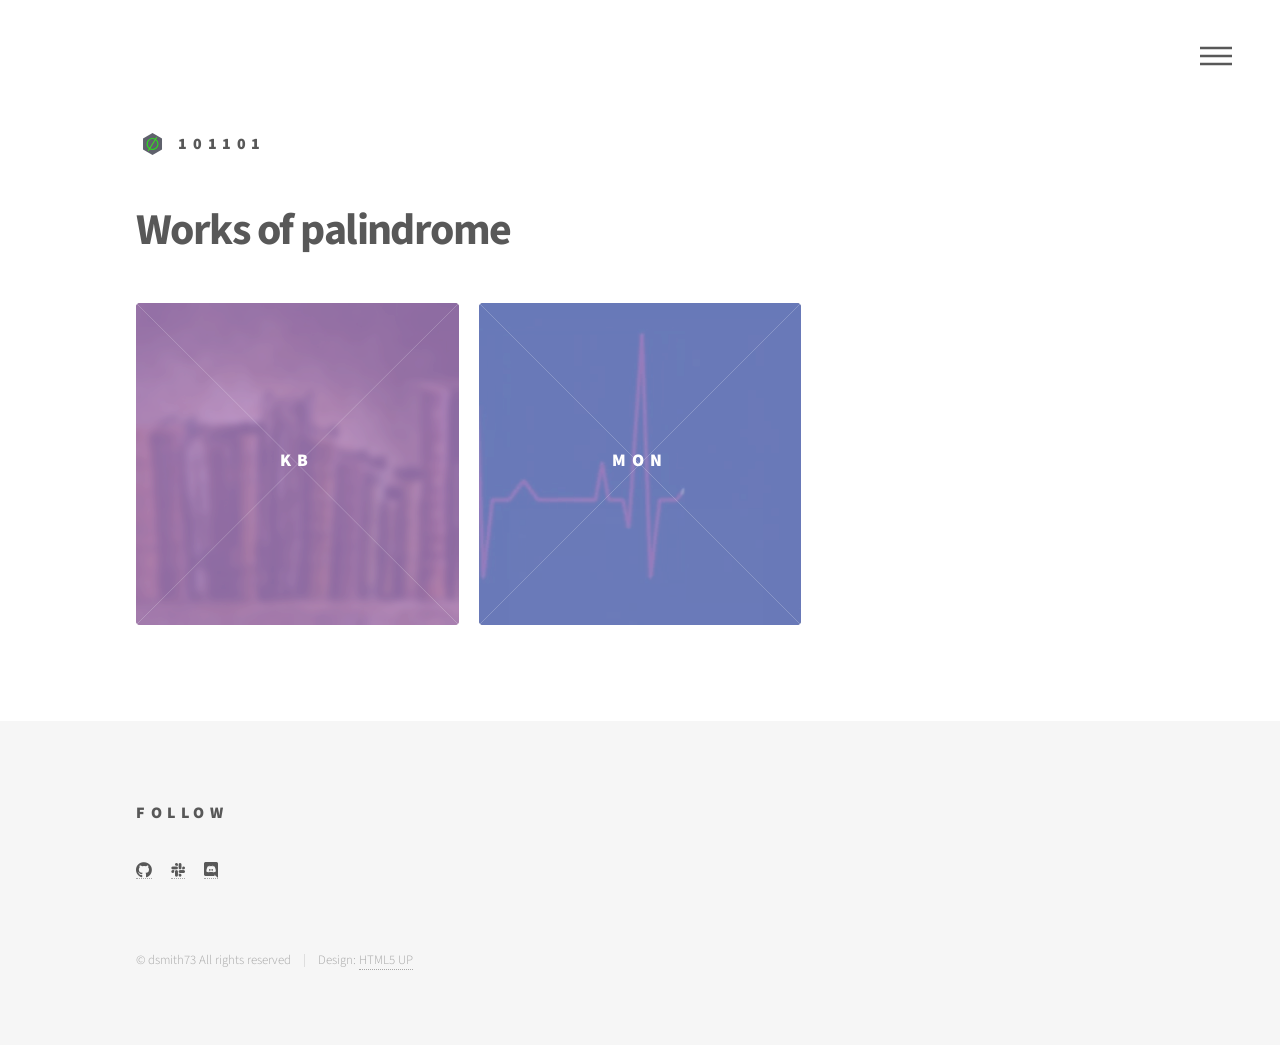
==== index.html @ 68974979 "Add files via upload" ====
<!DOCTYPE HTML>
<!--
	Phantom by HTML5 UP
	html5up.net | @ajlkn
	Free for personal and commercial use under the CCA 3.0 license (html5up.net/license)
-->
<html>
	<head>
		<title>101101</title>
		<meta charset="utf-8" />
		<meta name="viewport" content="width=device-width, initial-scale=1, user-scalable=no" />
		<link rel="stylesheet" href="assets/css/main.css" />
		<noscript><link rel="stylesheet" href="assets/css/noscript.css" /></noscript>
	</head>
	<body class="is-preload">
		<!-- Wrapper -->
			<div id="wrapper">

				<!-- Header -->
					<header id="header">
						<div class="inner">

							<!-- Logo -->
								<a href="index.html" class="logo">
									<span class="symbol"><img src="images/nu11.svg" alt="" /></span><span class="title">101101</span>
								</a>

							<!-- Nav -->
								<nav>
									<ul>
										<li><a href="#menu">Menu</a></li>
									</ul>
								</nav>

						</div>
					</header>

				<!-- Menu -->
					<nav id="menu">
						<h2>Menu</h2>
						<ul>
							<li><a href="index.html">Home</a></li>
							<li><a href="about.html">About</a></li>
							<!--  
							<li><a href="generic.html">Work</a></li>
							<li><a href="generic.html">Contrib</a></li>
							-->
						</ul>
					</nav>

				<!-- Main -->
					<div id="main">
						<div class="inner">
							<header>
								<h1>Works of palindrome<br /></h1>
								<p><i></i></p>
							</header>
							<section class="tiles">
								<article class="style5">
									<span class="image">
										<img src="images/kb.jpg" alt="" />
									</span>
									<a href="generic.html">
										<h2>kb</h2>
										<div class="content">
											<p>A simple document management repo project to be referenced from prometheus or other monitoring projects</p>
										</div>
									</a>
								</article>
								<article class="style6">
									<span class="image">
										<img src="images/pulse.webp" alt="" />
									</span>
									<a href="generic.html">
										<h2>mon</h2>
										<div class="content">
											<p>fully working monitoring environment build in docker containers</p>
										</div>
									</a>
								</article>
								<!--
								<article class="style3">
									<span class="image">
										<img src="images/pic03.jpg" alt="" />
									</span>
									<a href="generic.html">
										<h2>Feugiat</h2>
										<div class="content">
											<p>Sed nisl arcu euismod sit amet nisi lorem etiam dolor veroeros et feugiat.</p>
										</div>
									</a>
								</article>
								<article class="style4">
									<span class="image">
										<img src="images/pic04.jpg" alt="" />
									</span>
									<a href="generic.html">
										<h2>Tempus</h2>
										<div class="content">
											<p>Sed nisl arcu euismod sit amet nisi lorem etiam dolor veroeros et feugiat.</p>
										</div>
									</a>
								</article>
								<article class="style5">
									<span class="image">
										<img src="images/pic05.jpg" alt="" />
									</span>
									<a href="generic.html">
										<h2>Aliquam</h2>
										<div class="content">
											<p>Sed nisl arcu euismod sit amet nisi lorem etiam dolor veroeros et feugiat.</p>
										</div>
									</a>
								</article>
								<article class="style6">
									<span class="image">
										<img src="images/pic06.jpg" alt="" />
									</span>
									<a href="generic.html">
										<h2>Veroeros</h2>
										<div class="content">
											<p>Sed nisl arcu euismod sit amet nisi lorem etiam dolor veroeros et feugiat.</p>
										</div>
									</a>
								</article>
								<article class="style2">
									<span class="image">
										<img src="images/pic07.jpg" alt="" />
									</span>
									<a href="generic.html">
										<h2>Ipsum</h2>
										<div class="content">
											<p>Sed nisl arcu euismod sit amet nisi lorem etiam dolor veroeros et feugiat.</p>
										</div>
									</a>
								</article>
								<article class="style3">
									<span class="image">
										<img src="images/pic08.jpg" alt="" />
									</span>
									<a href="generic.html">
										<h2>Dolor</h2>
										<div class="content">
											<p>Sed nisl arcu euismod sit amet nisi lorem etiam dolor veroeros et feugiat.</p>
										</div>
									</a>
								</article>
								<article class="style1">
									<span class="image">
										<img src="images/pic09.jpg" alt="" />
									</span>
									<a href="generic.html">
										<h2>Nullam</h2>
										<div class="content">
											<p>Sed nisl arcu euismod sit amet nisi lorem etiam dolor veroeros et feugiat.</p>
										</div>
									</a>
								</article>
								<article class="style5">
									<span class="image">
										<img src="images/pic10.jpg" alt="" />
									</span>
									<a href="generic.html">
										<h2>Ultricies</h2>
										<div class="content">
											<p>Sed nisl arcu euismod sit amet nisi lorem etiam dolor veroeros et feugiat.</p>
										</div>
									</a>
								</article>
								<article class="style6">
									<span class="image">
										<img src="images/pic11.jpg" alt="" />
									</span>
									<a href="generic.html">
										<h2>Dictum</h2>
										<div class="content">
											<p>Sed nisl arcu euismod sit amet nisi lorem etiam dolor veroeros et feugiat.</p>
										</div>
									</a>
								</article>
								<article class="style4">
									<span class="image">
										<img src="images/pic12.jpg" alt="" />
									</span>
									<a href="generic.html">
										<h2>Pretium</h2>
										<div class="content">
											<p>Sed nisl arcu euismod sit amet nisi lorem etiam dolor veroeros et feugiat.</p>
										</div>
									</a>
								</article>
							-->
							</section>
						</div>
					</div>

				<!-- Footer -->
					<footer id="footer"> 
						
						<div class="inner">
							<section>
								<h3>Follow</h3>
								<ul class="icons">
									<!-- 
									<li><a href="#" class="icon brands style2 fa-twitter"><span class="label">Twitter</span></a></li>
									<li><a href="#" class="icon brands style2 fa-facebook-f"><span class="label">Facebook</span></a></li>
									<li><a href="#" class="icon brands style2 fa-instagram"><span class="label">Instagram</span></a></li>
									<li><a href="#" class="icon brands style2 fa-dribbble"><span class="label">Dribbble</span></a></li>
									-->
									<li><a href="https://github.com/101101" class="fab fa-github"></a></li>
									<li><a href="https://join.slack.com/t/101101workspace/shared_invite/zt-eyngfj2o-zWnBAo3JXcXSu~nEudvXgQ" class="fab fa-slack" size="5x"></a></li>
									<li><a href="https://discord.gg/RmzVNzx" class="fab fa-discord" size="5x"></a></li>
								</ul>
							</section>
							<ul class="copyright">
								<li>&copy; dsmith73 All rights reserved</li><li>Design: <a href="http://html5up.net">HTML5 UP</a></li>
							</ul>
						</div>
					
					</footer>

			</div>

		<!-- Scripts -->
			<script src="assets/js/jquery.min.js"></script>
			<script src="assets/js/browser.min.js"></script>
			<script src="assets/js/breakpoints.min.js"></script>
			<script src="assets/js/util.js"></script>
			<script src="assets/js/main.js"></script>

	</body>
</html>
---- assets/css/main.css ----
@import url(fontawesome-all.min.css);
@import url("https://fonts.googleapis.com/css?family=Source+Sans+Pro:300,700,900");



html, body, div, span, applet, object,
iframe, h1, h2, h3, h4, h5, h6, p, blockquote,
pre, a, abbr, acronym, address, big, cite,
code, del, dfn, em, img, ins, kbd, q, s, samp,
small, strike, strong, sub, sup, tt, var, b,
u, i, center, dl, dt, dd, ol, ul, li, fieldset,
form, label, legend, table, caption, tbody,
tfoot, thead, tr, th, td, article, aside,
canvas, details, embed, figure, figcaption,
footer, header, hgroup, menu, nav, output, ruby,
section, summary, time, mark, audio, video {
	margin: 0;
	padding: 0;
	border: 0;
	font-size: 100%;
	font: inherit;
	vertical-align: baseline;}

article, aside, details, figcaption, figure,
footer, header, hgroup, menu, nav, section {
	display: block;}

body {
	line-height: 1;
}

ol, ul {
	list-style: none;
}

blockquote, q {
	quotes: none;
}

	blockquote:before, blockquote:after, q:before, q:after {
		content: '';
		content: none;
	}

table {
	border-collapse: collapse;
	border-spacing: 0;
}

body {
	-webkit-text-size-adjust: none;
}

mark {
	background-color: transparent;
	color: inherit;
}

input::-moz-focus-inner {
	border: 0;
	padding: 0;
}

input, select, textarea {
	-moz-appearance: none;
	-webkit-appearance: none;
	-ms-appearance: none;
	appearance: none;
}

/* Basic */

	@-ms-viewport {
		width: device-width;
	}

	body {
		-ms-overflow-style: scrollbar;
	}

	@media screen and (max-width: 480px) {

		html, body {
			min-width: 320px;
		}

	}

	html {
		box-sizing: border-box;
	}

	*, *:before, *:after {
		box-sizing: inherit;
	}

	body {
		background: #ffffff;
	}

		body.is-preload *, body.is-preload *:before, body.is-preload *:after {
			-moz-animation: none !important;
			-webkit-animation: none !important;
			-ms-animation: none !important;
			animation: none !important;
			-moz-transition: none !important;
			-webkit-transition: none !important;
			-ms-transition: none !important;
			transition: none !important;
		}

/* Type */

	body, input, select, textarea {
		color: #585858;
		font-family: "Source Sans Pro", Helvetica, sans-serif;
		font-size: 16pt;
		font-weight: 300;
		line-height: 1.75;
	}

		@media screen and (max-width: 1680px) {

			body, input, select, textarea {
				font-size: 14pt;
			}

		}

		@media screen and (max-width: 1280px) {

			body, input, select, textarea {
				font-size: 12pt;
			}

		}

	a {
		-moz-transition: border-bottom-color 0.2s ease, color 0.2s ease;
		-webkit-transition: border-bottom-color 0.2s ease, color 0.2s ease;
		-ms-transition: border-bottom-color 0.2s ease, color 0.2s ease;
		transition: border-bottom-color 0.2s ease, color 0.2s ease;
		text-decoration: none;
		color: #585858;
		border-bottom: dotted 1px rgba(88, 88, 88, 0.5);
	}

		a:hover {
			border-bottom-color: transparent;
			color: #f2849e !important;
		}

	strong, b {
		font-weight: 900;
	}

	em, i {
		font-style: italic;
	}

	p {
		margin: 0 0 2em 0;
	}

	h1 {
		font-size: 2.75em;
		font-weight: 700;
		line-height: 1.3;
		margin: 0 0 1em 0;
		letter-spacing: -0.035em;
	}

		h1 a {
			color: inherit;
		}

		@media screen and (max-width: 736px) {

			h1 {
				font-size: 2em;
				margin: 0 0 1em 0;
			}

		}

		@media screen and (max-width: 360px) {

			h1 {
				font-size: 1.75em;
			}

		}

	h2, h3, h4, h5, h6 {
		font-weight: 900;
		line-height: 1.5;
		margin: 0 0 2em 0;
		text-transform: uppercase;
		letter-spacing: 0.35em;
	}

		h2 a, h3 a, h4 a, h5 a, h6 a {
			color: inherit;
		}

	h2 {
		font-size: 1.1em;
	}

	h3 {
		font-size: 1em;
	}

	h4 {
		font-size: 0.8em;
	}

	h5 {
		font-size: 0.8em;
	}

	h6 {
		font-size: 0.8em;
	}

	@media screen and (max-width: 980px) {

		h1 br, h2 br, h3 br, h4 br, h5 br, h6 br {
			display: none;
		}

	}

	@media screen and (max-width: 736px) {

		h2 {
			font-size: 1em;
		}

		h3 {
			font-size: 0.8em;
		}

	}

	sub {
		font-size: 0.8em;
		position: relative;
		top: 0.5em;
	}

	sup {
		font-size: 0.8em;
		position: relative;
		top: -0.5em;
	}

	blockquote {
		border-left: solid 4px #c9c9c9;
		font-style: italic;
		margin: 0 0 2em 0;
		padding: 0.5em 0 0.5em 2em;
	}

	code {
		background: rgba(144, 144, 144, 0.075);
		border-radius: 4px;
		border: solid 1px #c9c9c9;
		font-family: "Courier New", monospace;
		font-size: 0.9em;
		margin: 0 0.25em;
		padding: 0.25em 0.65em;
	}

	pre {
		-webkit-overflow-scrolling: touch;
		font-family: "Courier New", monospace;
		font-size: 0.9em;
		margin: 0 0 2em 0;
	}

		pre code {
			display: block;
			line-height: 1.75;
			padding: 1em 1.5em;
			overflow-x: auto;
		}

	hr {
		border: 0;
		border-bottom: solid 1px #c9c9c9;
		margin: 2em 0;
	}

		hr.major {
			margin: 3em 0;
		}

	.align-left {
		text-align: left;
	}

	.align-center {
		text-align: center;
	}

	.align-right {
		text-align: right;
	}

/* Row */

	.row {
		display: flex;
		flex-wrap: wrap;
		box-sizing: border-box;
		align-items: stretch;
	}

		.row > * {
			box-sizing: border-box;
		}

		.row.gtr-uniform > * > :last-child {
			margin-bottom: 0;
		}

		.row.aln-left {
			justify-content: flex-start;
		}

		.row.aln-center {
			justify-content: center;
		}

		.row.aln-right {
			justify-content: flex-end;
		}

		.row.aln-top {
			align-items: flex-start;
		}

		.row.aln-middle {
			align-items: center;
		}

		.row.aln-bottom {
			align-items: flex-end;
		}

		.row > .imp {
			order: -1;
		}

		.row > .col-1 {
			width: 8.33333%;
		}

		.row > .off-1 {
			margin-left: 8.33333%;
		}

		.row > .col-2 {
			width: 16.66667%;
		}

		.row > .off-2 {
			margin-left: 16.66667%;
		}

		.row > .col-3 {
			width: 25%;
		}

		.row > .off-3 {
			margin-left: 25%;
		}

		.row > .col-4 {
			width: 33.33333%;
		}

		.row > .off-4 {
			margin-left: 33.33333%;
		}

		.row > .col-5 {
			width: 41.66667%;
		}

		.row > .off-5 {
			margin-left: 41.66667%;
		}

		.row > .col-6 {
			width: 50%;
		}

		.row > .off-6 {
			margin-left: 50%;
		}

		.row > .col-7 {
			width: 58.33333%;
		}

		.row > .off-7 {
			margin-left: 58.33333%;
		}

		.row > .col-8 {
			width: 66.66667%;
		}

		.row > .off-8 {
			margin-left: 66.66667%;
		}

		.row > .col-9 {
			width: 75%;
		}

		.row > .off-9 {
			margin-left: 75%;
		}

		.row > .col-10 {
			width: 83.33333%;
		}

		.row > .off-10 {
			margin-left: 83.33333%;
		}

		.row > .col-11 {
			width: 91.66667%;
		}

		.row > .off-11 {
			margin-left: 91.66667%;
		}

		.row > .col-12 {
			width: 100%;
		}

		.row > .off-12 {
			margin-left: 100%;
		}

		.row.gtr-0 {
			margin-top: 0;
			margin-left: 0em;
		}

			.row.gtr-0 > * {
				padding: 0 0 0 0em;
			}

			.row.gtr-0.gtr-uniform {
				margin-top: 0em;
			}

				.row.gtr-0.gtr-uniform > * {
					padding-top: 0em;
				}

		.row.gtr-25 {
			margin-top: 0;
			margin-left: -0.5em;
		}

			.row.gtr-25 > * {
				padding: 0 0 0 0.5em;
			}

			.row.gtr-25.gtr-uniform {
				margin-top: -0.5em;
			}

				.row.gtr-25.gtr-uniform > * {
					padding-top: 0.5em;
				}

		.row.gtr-50 {
			margin-top: 0;
			margin-left: -1em;
		}

			.row.gtr-50 > * {
				padding: 0 0 0 1em;
			}

			.row.gtr-50.gtr-uniform {
				margin-top: -1em;
			}

				.row.gtr-50.gtr-uniform > * {
					padding-top: 1em;
				}

		.row {
			margin-top: 0;
			margin-left: -2em;
		}

			.row > * {
				padding: 0 0 0 2em;
			}

			.row.gtr-uniform {
				margin-top: -2em;
			}

				.row.gtr-uniform > * {
					padding-top: 2em;
				}

		.row.gtr-150 {
			margin-top: 0;
			margin-left: -3em;
		}

			.row.gtr-150 > * {
				padding: 0 0 0 3em;
			}

			.row.gtr-150.gtr-uniform {
				margin-top: -3em;
			}

				.row.gtr-150.gtr-uniform > * {
					padding-top: 3em;
				}

		.row.gtr-200 {
			margin-top: 0;
			margin-left: -4em;
		}

			.row.gtr-200 > * {
				padding: 0 0 0 4em;
			}

			.row.gtr-200.gtr-uniform {
				margin-top: -4em;
			}

				.row.gtr-200.gtr-uniform > * {
					padding-top: 4em;
				}

		@media screen and (max-width: 1680px) {

			.row {
				display: flex;
				flex-wrap: wrap;
				box-sizing: border-box;
				align-items: stretch;
			}

				.row > * {
					box-sizing: border-box;
				}

				.row.gtr-uniform > * > :last-child {
					margin-bottom: 0;
				}

				.row.aln-left {
					justify-content: flex-start;
				}

				.row.aln-center {
					justify-content: center;
				}

				.row.aln-right {
					justify-content: flex-end;
				}

				.row.aln-top {
					align-items: flex-start;
				}

				.row.aln-middle {
					align-items: center;
				}

				.row.aln-bottom {
					align-items: flex-end;
				}

				.row > .imp-xlarge {
					order: -1;
				}

				.row > .col-1-xlarge {
					width: 8.33333%;
				}

				.row > .off-1-xlarge {
					margin-left: 8.33333%;
				}

				.row > .col-2-xlarge {
					width: 16.66667%;
				}

				.row > .off-2-xlarge {
					margin-left: 16.66667%;
				}

				.row > .col-3-xlarge {
					width: 25%;
				}

				.row > .off-3-xlarge {
					margin-left: 25%;
				}

				.row > .col-4-xlarge {
					width: 33.33333%;
				}

				.row > .off-4-xlarge {
					margin-left: 33.33333%;
				}

				.row > .col-5-xlarge {
					width: 41.66667%;
				}

				.row > .off-5-xlarge {
					margin-left: 41.66667%;
				}

				.row > .col-6-xlarge {
					width: 50%;
				}

				.row > .off-6-xlarge {
					margin-left: 50%;
				}

				.row > .col-7-xlarge {
					width: 58.33333%;
				}

				.row > .off-7-xlarge {
					margin-left: 58.33333%;
				}

				.row > .col-8-xlarge {
					width: 66.66667%;
				}

				.row > .off-8-xlarge {
					margin-left: 66.66667%;
				}

				.row > .col-9-xlarge {
					width: 75%;
				}

				.row > .off-9-xlarge {
					margin-left: 75%;
				}

				.row > .col-10-xlarge {
					width: 83.33333%;
				}

				.row > .off-10-xlarge {
					margin-left: 83.33333%;
				}

				.row > .col-11-xlarge {
					width: 91.66667%;
				}

				.row > .off-11-xlarge {
					margin-left: 91.66667%;
				}

				.row > .col-12-xlarge {
					width: 100%;
				}

				.row > .off-12-xlarge {
					margin-left: 100%;
				}

				.row.gtr-0 {
					margin-top: 0;
					margin-left: 0em;
				}

					.row.gtr-0 > * {
						padding: 0 0 0 0em;
					}

					.row.gtr-0.gtr-uniform {
						margin-top: 0em;
					}

						.row.gtr-0.gtr-uniform > * {
							padding-top: 0em;
						}

				.row.gtr-25 {
					margin-top: 0;
					margin-left: -0.5em;
				}

					.row.gtr-25 > * {
						padding: 0 0 0 0.5em;
					}

					.row.gtr-25.gtr-uniform {
						margin-top: -0.5em;
					}

						.row.gtr-25.gtr-uniform > * {
							padding-top: 0.5em;
						}

				.row.gtr-50 {
					margin-top: 0;
					margin-left: -1em;
				}

					.row.gtr-50 > * {
						padding: 0 0 0 1em;
					}

					.row.gtr-50.gtr-uniform {
						margin-top: -1em;
					}

						.row.gtr-50.gtr-uniform > * {
							padding-top: 1em;
						}

				.row {
					margin-top: 0;
					margin-left: -2em;
				}

					.row > * {
						padding: 0 0 0 2em;
					}

					.row.gtr-uniform {
						margin-top: -2em;
					}

						.row.gtr-uniform > * {
							padding-top: 2em;
						}

				.row.gtr-150 {
					margin-top: 0;
					margin-left: -3em;
				}

					.row.gtr-150 > * {
						padding: 0 0 0 3em;
					}

					.row.gtr-150.gtr-uniform {
						margin-top: -3em;
					}

						.row.gtr-150.gtr-uniform > * {
							padding-top: 3em;
						}

				.row.gtr-200 {
					margin-top: 0;
					margin-left: -4em;
				}

					.row.gtr-200 > * {
						padding: 0 0 0 4em;
					}

					.row.gtr-200.gtr-uniform {
						margin-top: -4em;
					}

						.row.gtr-200.gtr-uniform > * {
							padding-top: 4em;
						}

		}

		@media screen and (max-width: 1280px) {

			.row {
				display: flex;
				flex-wrap: wrap;
				box-sizing: border-box;
				align-items: stretch;
			}

				.row > * {
					box-sizing: border-box;
				}

				.row.gtr-uniform > * > :last-child {
					margin-bottom: 0;
				}

				.row.aln-left {
					justify-content: flex-start;
				}

				.row.aln-center {
					justify-content: center;
				}

				.row.aln-right {
					justify-content: flex-end;
				}

				.row.aln-top {
					align-items: flex-start;
				}

				.row.aln-middle {
					align-items: center;
				}

				.row.aln-bottom {
					align-items: flex-end;
				}

				.row > .imp-large {
					order: -1;
				}

				.row > .col-1-large {
					width: 8.33333%;
				}

				.row > .off-1-large {
					margin-left: 8.33333%;
				}

				.row > .col-2-large {
					width: 16.66667%;
				}

				.row > .off-2-large {
					margin-left: 16.66667%;
				}

				.row > .col-3-large {
					width: 25%;
				}

				.row > .off-3-large {
					margin-left: 25%;
				}

				.row > .col-4-large {
					width: 33.33333%;
				}

				.row > .off-4-large {
					margin-left: 33.33333%;
				}

				.row > .col-5-large {
					width: 41.66667%;
				}

				.row > .off-5-large {
					margin-left: 41.66667%;
				}

				.row > .col-6-large {
					width: 50%;
				}

				.row > .off-6-large {
					margin-left: 50%;
				}

				.row > .col-7-large {
					width: 58.33333%;
				}

				.row > .off-7-large {
					margin-left: 58.33333%;
				}

				.row > .col-8-large {
					width: 66.66667%;
				}

				.row > .off-8-large {
					margin-left: 66.66667%;
				}

				.row > .col-9-large {
					width: 75%;
				}

				.row > .off-9-large {
					margin-left: 75%;
				}

				.row > .col-10-large {
					width: 83.33333%;
				}

				.row > .off-10-large {
					margin-left: 83.33333%;
				}

				.row > .col-11-large {
					width: 91.66667%;
				}

				.row > .off-11-large {
					margin-left: 91.66667%;
				}

				.row > .col-12-large {
					width: 100%;
				}

				.row > .off-12-large {
					margin-left: 100%;
				}

				.row.gtr-0 {
					margin-top: 0;
					margin-left: 0em;
				}

					.row.gtr-0 > * {
						padding: 0 0 0 0em;
					}

					.row.gtr-0.gtr-uniform {
						margin-top: 0em;
					}

						.row.gtr-0.gtr-uniform > * {
							padding-top: 0em;
						}

				.row.gtr-25 {
					margin-top: 0;
					margin-left: -0.5em;
				}

					.row.gtr-25 > * {
						padding: 0 0 0 0.5em;
					}

					.row.gtr-25.gtr-uniform {
						margin-top: -0.5em;
					}

						.row.gtr-25.gtr-uniform > * {
							padding-top: 0.5em;
						}

				.row.gtr-50 {
					margin-top: 0;
					margin-left: -1em;
				}

					.row.gtr-50 > * {
						padding: 0 0 0 1em;
					}

					.row.gtr-50.gtr-uniform {
						margin-top: -1em;
					}

						.row.gtr-50.gtr-uniform > * {
							padding-top: 1em;
						}

				.row {
					margin-top: 0;
					margin-left: -2em;
				}

					.row > * {
						padding: 0 0 0 2em;
					}

					.row.gtr-uniform {
						margin-top: -2em;
					}

						.row.gtr-uniform > * {
							padding-top: 2em;
						}

				.row.gtr-150 {
					margin-top: 0;
					margin-left: -3em;
				}

					.row.gtr-150 > * {
						padding: 0 0 0 3em;
					}

					.row.gtr-150.gtr-uniform {
						margin-top: -3em;
					}

						.row.gtr-150.gtr-uniform > * {
							padding-top: 3em;
						}

				.row.gtr-200 {
					margin-top: 0;
					margin-left: -4em;
				}

					.row.gtr-200 > * {
						padding: 0 0 0 4em;
					}

					.row.gtr-200.gtr-uniform {
						margin-top: -4em;
					}

						.row.gtr-200.gtr-uniform > * {
							padding-top: 4em;
						}

		}

		@media screen and (max-width: 980px) {

			.row {
				display: flex;
				flex-wrap: wrap;
				box-sizing: border-box;
				align-items: stretch;
			}

				.row > * {
					box-sizing: border-box;
				}

				.row.gtr-uniform > * > :last-child {
					margin-bottom: 0;
				}

				.row.aln-left {
					justify-content: flex-start;
				}

				.row.aln-center {
					justify-content: center;
				}

				.row.aln-right {
					justify-content: flex-end;
				}

				.row.aln-top {
					align-items: flex-start;
				}

				.row.aln-middle {
					align-items: center;
				}

				.row.aln-bottom {
					align-items: flex-end;
				}

				.row > .imp-medium {
					order: -1;
				}

				.row > .col-1-medium {
					width: 8.33333%;
				}

				.row > .off-1-medium {
					margin-left: 8.33333%;
				}

				.row > .col-2-medium {
					width: 16.66667%;
				}

				.row > .off-2-medium {
					margin-left: 16.66667%;
				}

				.row > .col-3-medium {
					width: 25%;
				}

				.row > .off-3-medium {
					margin-left: 25%;
				}

				.row > .col-4-medium {
					width: 33.33333%;
				}

				.row > .off-4-medium {
					margin-left: 33.33333%;
				}

				.row > .col-5-medium {
					width: 41.66667%;
				}

				.row > .off-5-medium {
					margin-left: 41.66667%;
				}

				.row > .col-6-medium {
					width: 50%;
				}

				.row > .off-6-medium {
					margin-left: 50%;
				}

				.row > .col-7-medium {
					width: 58.33333%;
				}

				.row > .off-7-medium {
					margin-left: 58.33333%;
				}

				.row > .col-8-medium {
					width: 66.66667%;
				}

				.row > .off-8-medium {
					margin-left: 66.66667%;
				}

				.row > .col-9-medium {
					width: 75%;
				}

				.row > .off-9-medium {
					margin-left: 75%;
				}

				.row > .col-10-medium {
					width: 83.33333%;
				}

				.row > .off-10-medium {
					margin-left: 83.33333%;
				}

				.row > .col-11-medium {
					width: 91.66667%;
				}

				.row > .off-11-medium {
					margin-left: 91.66667%;
				}

				.row > .col-12-medium {
					width: 100%;
				}

				.row > .off-12-medium {
					margin-left: 100%;
				}

				.row.gtr-0 {
					margin-top: 0;
					margin-left: 0em;
				}

					.row.gtr-0 > * {
						padding: 0 0 0 0em;
					}

					.row.gtr-0.gtr-uniform {
						margin-top: 0em;
					}

						.row.gtr-0.gtr-uniform > * {
							padding-top: 0em;
						}

				.row.gtr-25 {
					margin-top: 0;
					margin-left: -0.375em;
				}

					.row.gtr-25 > * {
						padding: 0 0 0 0.375em;
					}

					.row.gtr-25.gtr-uniform {
						margin-top: -0.375em;
					}

						.row.gtr-25.gtr-uniform > * {
							padding-top: 0.375em;
						}

				.row.gtr-50 {
					margin-top: 0;
					margin-left: -0.75em;
				}

					.row.gtr-50 > * {
						padding: 0 0 0 0.75em;
					}

					.row.gtr-50.gtr-uniform {
						margin-top: -0.75em;
					}

						.row.gtr-50.gtr-uniform > * {
							padding-top: 0.75em;
						}

				.row {
					margin-top: 0;
					margin-left: -1.5em;
				}

					.row > * {
						padding: 0 0 0 1.5em;
					}

					.row.gtr-uniform {
						margin-top: -1.5em;
					}

						.row.gtr-uniform > * {
							padding-top: 1.5em;
						}

				.row.gtr-150 {
					margin-top: 0;
					margin-left: -2.25em;
				}

					.row.gtr-150 > * {
						padding: 0 0 0 2.25em;
					}

					.row.gtr-150.gtr-uniform {
						margin-top: -2.25em;
					}

						.row.gtr-150.gtr-uniform > * {
							padding-top: 2.25em;
						}

				.row.gtr-200 {
					margin-top: 0;
					margin-left: -3em;
				}

					.row.gtr-200 > * {
						padding: 0 0 0 3em;
					}

					.row.gtr-200.gtr-uniform {
						margin-top: -3em;
					}

						.row.gtr-200.gtr-uniform > * {
							padding-top: 3em;
						}

		}

		@media screen and (max-width: 736px) {

			.row {
				display: flex;
				flex-wrap: wrap;
				box-sizing: border-box;
				align-items: stretch;
			}

				.row > * {
					box-sizing: border-box;
				}

				.row.gtr-uniform > * > :last-child {
					margin-bottom: 0;
				}

				.row.aln-left {
					justify-content: flex-start;
				}

				.row.aln-center {
					justify-content: center;
				}

				.row.aln-right {
					justify-content: flex-end;
				}

				.row.aln-top {
					align-items: flex-start;
				}

				.row.aln-middle {
					align-items: center;
				}

				.row.aln-bottom {
					align-items: flex-end;
				}

				.row > .imp-small {
					order: -1;
				}

				.row > .col-1-small {
					width: 8.33333%;
				}

				.row > .off-1-small {
					margin-left: 8.33333%;
				}

				.row > .col-2-small {
					width: 16.66667%;
				}

				.row > .off-2-small {
					margin-left: 16.66667%;
				}

				.row > .col-3-small {
					width: 25%;
				}

				.row > .off-3-small {
					margin-left: 25%;
				}

				.row > .col-4-small {
					width: 33.33333%;
				}

				.row > .off-4-small {
					margin-left: 33.33333%;
				}

				.row > .col-5-small {
					width: 41.66667%;
				}

				.row > .off-5-small {
					margin-left: 41.66667%;
				}

				.row > .col-6-small {
					width: 50%;
				}

				.row > .off-6-small {
					margin-left: 50%;
				}

				.row > .col-7-small {
					width: 58.33333%;
				}

				.row > .off-7-small {
					margin-left: 58.33333%;
				}

				.row > .col-8-small {
					width: 66.66667%;
				}

				.row > .off-8-small {
					margin-left: 66.66667%;
				}

				.row > .col-9-small {
					width: 75%;
				}

				.row > .off-9-small {
					margin-left: 75%;
				}

				.row > .col-10-small {
					width: 83.33333%;
				}

				.row > .off-10-small {
					margin-left: 83.33333%;
				}

				.row > .col-11-small {
					width: 91.66667%;
				}

				.row > .off-11-small {
					margin-left: 91.66667%;
				}

				.row > .col-12-small {
					width: 100%;
				}

				.row > .off-12-small {
					margin-left: 100%;
				}

				.row.gtr-0 {
					margin-top: 0;
					margin-left: 0em;
				}

					.row.gtr-0 > * {
						padding: 0 0 0 0em;
					}

					.row.gtr-0.gtr-uniform {
						margin-top: 0em;
					}

						.row.gtr-0.gtr-uniform > * {
							padding-top: 0em;
						}

				.row.gtr-25 {
					margin-top: 0;
					margin-left: -0.25em;
				}

					.row.gtr-25 > * {
						padding: 0 0 0 0.25em;
					}

					.row.gtr-25.gtr-uniform {
						margin-top: -0.25em;
					}

						.row.gtr-25.gtr-uniform > * {
							padding-top: 0.25em;
						}

				.row.gtr-50 {
					margin-top: 0;
					margin-left: -0.5em;
				}

					.row.gtr-50 > * {
						padding: 0 0 0 0.5em;
					}

					.row.gtr-50.gtr-uniform {
						margin-top: -0.5em;
					}

						.row.gtr-50.gtr-uniform > * {
							padding-top: 0.5em;
						}

				.row {
					margin-top: 0;
					margin-left: -1em;
				}

					.row > * {
						padding: 0 0 0 1em;
					}

					.row.gtr-uniform {
						margin-top: -1em;
					}

						.row.gtr-uniform > * {
							padding-top: 1em;
						}

				.row.gtr-150 {
					margin-top: 0;
					margin-left: -1.5em;
				}

					.row.gtr-150 > * {
						padding: 0 0 0 1.5em;
					}

					.row.gtr-150.gtr-uniform {
						margin-top: -1.5em;
					}

						.row.gtr-150.gtr-uniform > * {
							padding-top: 1.5em;
						}

				.row.gtr-200 {
					margin-top: 0;
					margin-left: -2em;
				}

					.row.gtr-200 > * {
						padding: 0 0 0 2em;
					}

					.row.gtr-200.gtr-uniform {
						margin-top: -2em;
					}

						.row.gtr-200.gtr-uniform > * {
							padding-top: 2em;
						}

		}

		@media screen and (max-width: 480px) {

			.row {
				display: flex;
				flex-wrap: wrap;
				box-sizing: border-box;
				align-items: stretch;
			}

				.row > * {
					box-sizing: border-box;
				}

				.row.gtr-uniform > * > :last-child {
					margin-bottom: 0;
				}

				.row.aln-left {
					justify-content: flex-start;
				}

				.row.aln-center {
					justify-content: center;
				}

				.row.aln-right {
					justify-content: flex-end;
				}

				.row.aln-top {
					align-items: flex-start;
				}

				.row.aln-middle {
					align-items: center;
				}

				.row.aln-bottom {
					align-items: flex-end;
				}

				.row > .imp-xsmall {
					order: -1;
				}

				.row > .col-1-xsmall {
					width: 8.33333%;
				}

				.row > .off-1-xsmall {
					margin-left: 8.33333%;
				}

				.row > .col-2-xsmall {
					width: 16.66667%;
				}

				.row > .off-2-xsmall {
					margin-left: 16.66667%;
				}

				.row > .col-3-xsmall {
					width: 25%;
				}

				.row > .off-3-xsmall {
					margin-left: 25%;
				}

				.row > .col-4-xsmall {
					width: 33.33333%;
				}

				.row > .off-4-xsmall {
					margin-left: 33.33333%;
				}

				.row > .col-5-xsmall {
					width: 41.66667%;
				}

				.row > .off-5-xsmall {
					margin-left: 41.66667%;
				}

				.row > .col-6-xsmall {
					width: 50%;
				}

				.row > .off-6-xsmall {
					margin-left: 50%;
				}

				.row > .col-7-xsmall {
					width: 58.33333%;
				}

				.row > .off-7-xsmall {
					margin-left: 58.33333%;
				}

				.row > .col-8-xsmall {
					width: 66.66667%;
				}

				.row > .off-8-xsmall {
					margin-left: 66.66667%;
				}

				.row > .col-9-xsmall {
					width: 75%;
				}

				.row > .off-9-xsmall {
					margin-left: 75%;
				}

				.row > .col-10-xsmall {
					width: 83.33333%;
				}

				.row > .off-10-xsmall {
					margin-left: 83.33333%;
				}

				.row > .col-11-xsmall {
					width: 91.66667%;
				}

				.row > .off-11-xsmall {
					margin-left: 91.66667%;
				}

				.row > .col-12-xsmall {
					width: 100%;
				}

				.row > .off-12-xsmall {
					margin-left: 100%;
				}

				.row.gtr-0 {
					margin-top: 0;
					margin-left: 0em;
				}

					.row.gtr-0 > * {
						padding: 0 0 0 0em;
					}

					.row.gtr-0.gtr-uniform {
						margin-top: 0em;
					}

						.row.gtr-0.gtr-uniform > * {
							padding-top: 0em;
						}

				.row.gtr-25 {
					margin-top: 0;
					margin-left: -0.25em;
				}

					.row.gtr-25 > * {
						padding: 0 0 0 0.25em;
					}

					.row.gtr-25.gtr-uniform {
						margin-top: -0.25em;
					}

						.row.gtr-25.gtr-uniform > * {
							padding-top: 0.25em;
						}

				.row.gtr-50 {
					margin-top: 0;
					margin-left: -0.5em;
				}

					.row.gtr-50 > * {
						padding: 0 0 0 0.5em;
					}

					.row.gtr-50.gtr-uniform {
						margin-top: -0.5em;
					}

						.row.gtr-50.gtr-uniform > * {
							padding-top: 0.5em;
						}

				.row {
					margin-top: 0;
					margin-left: -1em;
				}

					.row > * {
						padding: 0 0 0 1em;
					}

					.row.gtr-uniform {
						margin-top: -1em;
					}

						.row.gtr-uniform > * {
							padding-top: 1em;
						}

				.row.gtr-150 {
					margin-top: 0;
					margin-left: -1.5em;
				}

					.row.gtr-150 > * {
						padding: 0 0 0 1.5em;
					}

					.row.gtr-150.gtr-uniform {
						margin-top: -1.5em;
					}

						.row.gtr-150.gtr-uniform > * {
							padding-top: 1.5em;
						}

				.row.gtr-200 {
					margin-top: 0;
					margin-left: -2em;
				}

					.row.gtr-200 > * {
						padding: 0 0 0 2em;
					}

					.row.gtr-200.gtr-uniform {
						margin-top: -2em;
					}

						.row.gtr-200.gtr-uniform > * {
							padding-top: 2em;
						}

		}

/* Section/Article */

	section.special, article.special {
		text-align: center;
	}

	header p {
		margin-top: -1em;
	}

	@media screen and (max-width: 736px) {

		header p {
			margin-top: 0;
		}

	}

/* Icon */

	.icon {
		text-decoration: none;
		border-bottom: none;
		position: relative;
	}

		.icon:before {
			-moz-osx-font-smoothing: grayscale;
			-webkit-font-smoothing: antialiased;
			display: inline-block;
			font-style: normal;
			font-variant: normal;
			text-rendering: auto;
			line-height: 1;
			text-transform: none !important;
			font-family: 'Font Awesome 5 Free';
			font-weight: 400;
		}

		.icon > .label {
			display: none;
		}

		.icon:before {
			line-height: inherit;
		}

		.icon.solid:before {
			font-weight: 900;
		}

		.icon.brands:before {
			font-family: 'Font Awesome 5 Brands';
		}

		.icon.style2 {
			-moz-transition: background-color 0.2s ease-in-out, color 0.2s ease-in-out, border-color 0.2s ease-in-out;
			-webkit-transition: background-color 0.2s ease-in-out, color 0.2s ease-in-out, border-color 0.2s ease-in-out;
			-ms-transition: background-color 0.2s ease-in-out, color 0.2s ease-in-out, border-color 0.2s ease-in-out;
			transition: background-color 0.2s ease-in-out, color 0.2s ease-in-out, border-color 0.2s ease-in-out;
			background-color: transparent;
			border: solid 1px #c9c9c9;
			border-radius: 4px;
			width: 2.65em;
			height: 2.65em;
			display: inline-block;
			text-align: center;
			line-height: 2.65em;
			color: inherit;
		}

			.icon.style2:before {
				font-size: 1.1em;
			}

			.icon.style2:hover {
				color: #f2849e;
				border-color: #f2849e;
			}

			.icon.style2:active {
				background-color: rgba(242, 132, 158, 0.1);
			}

/* List */

	ol {
		list-style: decimal;
		margin: 0 0 2em 0;
		padding-left: 1.25em;
	}

		ol li {
			padding-left: 0.25em;
		}

	ul {
		list-style: disc;
		margin: 0 0 2em 0;
		padding-left: 1em;
	}

		ul li {
			padding-left: 0.5em;
		}

		ul.alt {
			list-style: none;
			padding-left: 0;
		}

			ul.alt li {
				border-top: solid 1px #c9c9c9;
				padding: 0.5em 0;
			}

				ul.alt li:first-child {
					border-top: 0;
					padding-top: 0;
				}

	dl {
		margin: 0 0 2em 0;
	}

		dl dt {
			display: block;
			font-weight: 900;
			margin: 0 0 1em 0;
		}

		dl dd {
			margin-left: 2em;
		}

/* Actions */

	ul.actions {
		display: -moz-flex;
		display: -webkit-flex;
		display: -ms-flex;
		display: flex;
		cursor: default;
		list-style: none;
		margin-left: -1em;
		padding-left: 0;
	}

		ul.actions li {
			padding: 0 0 0 1em;
			vertical-align: middle;
		}

		ul.actions.special {
			-moz-justify-content: center;
			-webkit-justify-content: center;
			-ms-justify-content: center;
			justify-content: center;
			width: 100%;
			margin-left: 0;
		}

			ul.actions.special li:first-child {
				padding-left: 0;
			}

		ul.actions.stacked {
			-moz-flex-direction: column;
			-webkit-flex-direction: column;
			-ms-flex-direction: column;
			flex-direction: column;
			margin-left: 0;
		}

			ul.actions.stacked li {
				padding: 1.3em 0 0 0;
			}

				ul.actions.stacked li:first-child {
					padding-top: 0;
				}

		ul.actions.fit {
			width: calc(100% + 1em);
		}

			ul.actions.fit li {
				-moz-flex-grow: 1;
				-webkit-flex-grow: 1;
				-ms-flex-grow: 1;
				flex-grow: 1;
				-moz-flex-shrink: 1;
				-webkit-flex-shrink: 1;
				-ms-flex-shrink: 1;
				flex-shrink: 1;
				width: 100%;
			}

				ul.actions.fit li > * {
					width: 100%;
				}

			ul.actions.fit.stacked {
				width: 100%;
			}

		@media screen and (max-width: 480px) {

			ul.actions:not(.fixed) {
				-moz-flex-direction: column;
				-webkit-flex-direction: column;
				-ms-flex-direction: column;
				flex-direction: column;
				margin-left: 0;
				width: 100% !important;
			}

				ul.actions:not(.fixed) li {
					-moz-flex-grow: 1;
					-webkit-flex-grow: 1;
					-ms-flex-grow: 1;
					flex-grow: 1;
					-moz-flex-shrink: 1;
					-webkit-flex-shrink: 1;
					-ms-flex-shrink: 1;
					flex-shrink: 1;
					padding: 1em 0 0 0;
					text-align: center;
					width: 100%;
				}

					ul.actions:not(.fixed) li > * {
						width: 100%;
					}

					ul.actions:not(.fixed) li:first-child {
						padding-top: 0;
					}

					ul.actions:not(.fixed) li input[type="submit"],
					ul.actions:not(.fixed) li input[type="reset"],
					ul.actions:not(.fixed) li input[type="button"],
					ul.actions:not(.fixed) li button,
					ul.actions:not(.fixed) li .button {
						width: 100%;
					}

						ul.actions:not(.fixed) li input[type="submit"].icon:before,
						ul.actions:not(.fixed) li input[type="reset"].icon:before,
						ul.actions:not(.fixed) li input[type="button"].icon:before,
						ul.actions:not(.fixed) li button.icon:before,
						ul.actions:not(.fixed) li .button.icon:before {
							margin-left: -0.5rem;
						}

		}

/* Icons */

	ul.icons {
		cursor: default;
		list-style: none;
		padding-left: 0;
		margin: -1em 0 2em -1em;
	}

		ul.icons li {
			display: inline-block;
			padding: 1em 0 0 1em;
		}

/* Form */

	form {
		margin: 0 0 2em 0;
		overflow-x: hidden;
	}

		form > :last-child {
			margin-bottom: 0;
		}

		form > .fields {
			display: -moz-flex;
			display: -webkit-flex;
			display: -ms-flex;
			display: flex;
			-moz-flex-wrap: wrap;
			-webkit-flex-wrap: wrap;
			-ms-flex-wrap: wrap;
			flex-wrap: wrap;
			width: calc(100% + 3em);
			margin: -1.5em 0 2em -1.5em;
		}

			form > .fields > .field {
				-moz-flex-grow: 0;
				-webkit-flex-grow: 0;
				-ms-flex-grow: 0;
				flex-grow: 0;
				-moz-flex-shrink: 0;
				-webkit-flex-shrink: 0;
				-ms-flex-shrink: 0;
				flex-shrink: 0;
				padding: 1.5em 0 0 1.5em;
				width: calc(100% - 1.5em);
			}

				form > .fields > .field.half {
					width: calc(50% - 0.75em);
				}

				form > .fields > .field.third {
					width: calc(100%/3 - 0.5em);
				}

				form > .fields > .field.quarter {
					width: calc(25% - 0.375em);
				}

		@media screen and (max-width: 480px) {

			form > .fields {
				width: calc(100% + 3em);
				margin: -1.5em 0 2em -1.5em;
			}

				form > .fields > .field {
					padding: 1.5em 0 0 1.5em;
					width: calc(100% - 1.5em);
				}

					form > .fields > .field.half {
						width: calc(100% - 1.5em);
					}

					form > .fields > .field.third {
						width: calc(100% - 1.5em);
					}

					form > .fields > .field.quarter {
						width: calc(100% - 1.5em);
					}

		}

	label {
		display: block;
		font-size: 0.9em;
		font-weight: 900;
		margin: 0 0 1em 0;
	}

	input[type="text"],
	input[type="password"],
	input[type="email"],
	input[type="tel"],
	select,
	textarea {
		-moz-appearance: none;
		-webkit-appearance: none;
		-ms-appearance: none;
		appearance: none;
		background-color: transparent;
		border: none;
		border-radius: 0;
		border-bottom: solid 1px #c9c9c9;
		color: inherit;
		display: block;
		outline: 0;
		padding: 0;
		text-decoration: none;
		width: 100%;
	}

		input[type="text"]:invalid,
		input[type="password"]:invalid,
		input[type="email"]:invalid,
		input[type="tel"]:invalid,
		select:invalid,
		textarea:invalid {
			box-shadow: none;
		}

		input[type="text"]:focus,
		input[type="password"]:focus,
		input[type="email"]:focus,
		input[type="tel"]:focus,
		select:focus,
		textarea:focus {
			border-bottom-color: #f2849e;
			box-shadow: inset 0 -1px 0 0 #f2849e;
		}

	select {
		background-image: url("data:image/svg+xml;charset=utf8,%3Csvg xmlns='http://www.w3.org/2000/svg' width='40' height='40' preserveAspectRatio='none' viewBox='0 0 40 40'%3E%3Cpath d='M9.4,12.3l10.4,10.4l10.4-10.4c0.2-0.2,0.5-0.4,0.9-0.4c0.3,0,0.6,0.1,0.9,0.4l3.3,3.3c0.2,0.2,0.4,0.5,0.4,0.9 c0,0.4-0.1,0.6-0.4,0.9L20.7,31.9c-0.2,0.2-0.5,0.4-0.9,0.4c-0.3,0-0.6-0.1-0.9-0.4L4.3,17.3c-0.2-0.2-0.4-0.5-0.4-0.9 c0-0.4,0.1-0.6,0.4-0.9l3.3-3.3c0.2-0.2,0.5-0.4,0.9-0.4S9.1,12.1,9.4,12.3z' fill='%23c9c9c9' /%3E%3C/svg%3E");
		background-size: 1.25rem;
		background-repeat: no-repeat;
		background-position: calc(100% - 1rem) center;
		height: 3em;
		padding-right: 3em;
		text-overflow: ellipsis;
	}

		select option {
			background: #ffffff;
		}

		select:focus::-ms-value {
			background-color: transparent;
		}

		select::-ms-expand {
			display: none;
		}

	input[type="text"],
	input[type="password"],
	input[type="email"],
	select {
		height: 3em;
	}

	textarea {
		padding: 0;
		min-height: 3.75em;
	}

	input[type="checkbox"],
	input[type="radio"] {
		-moz-appearance: none;
		-webkit-appearance: none;
		-ms-appearance: none;
		appearance: none;
		display: block;
		float: left;
		margin-right: -2em;
		opacity: 0;
		width: 1em;
		z-index: -1;
	}

		input[type="checkbox"] + label,
		input[type="radio"] + label {
			text-decoration: none;
			color: #585858;
			cursor: pointer;
			display: inline-block;
			font-size: 1em;
			font-weight: 300;
			padding-left: 2.55em;
			padding-right: 0.75em;
			position: relative;
		}

			input[type="checkbox"] + label:before,
			input[type="radio"] + label:before {
				-moz-osx-font-smoothing: grayscale;
				-webkit-font-smoothing: antialiased;
				display: inline-block;
				font-style: normal;
				font-variant: normal;
				text-rendering: auto;
				line-height: 1;
				text-transform: none !important;
				font-family: 'Font Awesome 5 Free';
				font-weight: 900;
			}

			input[type="checkbox"] + label:before,
			input[type="radio"] + label:before {
				border-radius: 4px;
				border: solid 1px #c9c9c9;
				content: '';
				display: inline-block;
				font-size: 0.8em;
				height: 2.25em;
				left: 0;
				line-height: 2.25em;
				position: absolute;
				text-align: center;
				top: 0;
				width: 2.25em;
			}

		input[type="checkbox"]:checked + label:before,
		input[type="radio"]:checked + label:before {
			background: #585858;
			border-color: #585858;
			color: #ffffff;
			content: '\f00c';
		}

		input[type="checkbox"]:focus + label:before,
		input[type="radio"]:focus + label:before {
			border-color: #f2849e;
			box-shadow: 0 0 0 1px #f2849e;
		}

	input[type="checkbox"] + label:before {
		border-radius: 4px;
	}

	input[type="radio"] + label:before {
		border-radius: 100%;
	}

/* Box */

	.box {
		border-radius: 4px;
		border: solid 1px #c9c9c9;
		margin-bottom: 2em;
		padding: 1.5em;
	}

		.box > :last-child,
		.box > :last-child > :last-child,
		.box > :last-child > :last-child > :last-child {
			margin-bottom: 0;
		}

		.box.alt {
			border: 0;
			border-radius: 0;
			padding: 0;
		}

/* Image */

	.image {
		border-radius: 4px;
		border: 0;
		display: inline-block;
		position: relative;
	}

		.image img {
			border-radius: 4px;
			display: block;
		}

		.image.left, .image.right {
			max-width: 40%;
		}

			.image.left img, .image.right img {
				width: 100%;
			}

		.image.left {
			float: left;
			padding: 0 1.5em 1em 0;
			top: 0.25em;
		}

		.image.right {
			float: right;
			padding: 0 0 1em 1.5em;
			top: 0.25em;
		}

		.image.fit {
			display: block;
			margin: 0 0 2em 0;
			width: 100%;
		}

			.image.fit img {
				width: 100%;
			}

		.image.main {
			display: block;
			margin: 0 0 3em 0;
			width: 100%;
		}

			.image.main img {
				width: 100%;
			}

			@media screen and (max-width: 736px) {

				.image.main {
					margin: 0 0 2em 0;
				}

			}

/* Table */

	.table-wrapper {
		-webkit-overflow-scrolling: touch;
		overflow-x: auto;
	}

	table {
		margin: 0 0 2em 0;
		width: 100%;
	}

		table tbody tr {
			border: solid 1px #c9c9c9;
			border-left: 0;
			border-right: 0;
		}

			table tbody tr:nth-child(2n + 1) {
				background-color: rgba(144, 144, 144, 0.075);
			}

		table td {
			padding: 0.75em 0.75em;
		}

		table th {
			font-size: 0.9em;
			font-weight: 900;
			padding: 0 0.75em 0.75em 0.75em;
			text-align: left;
		}

		table thead {
			border-bottom: solid 2px #c9c9c9;
		}

		table tfoot {
			border-top: solid 2px #c9c9c9;
		}

		table.alt {
			border-collapse: separate;
		}

			table.alt tbody tr td {
				border: solid 1px #c9c9c9;
				border-left-width: 0;
				border-top-width: 0;
			}

				table.alt tbody tr td:first-child {
					border-left-width: 1px;
				}

			table.alt tbody tr:first-child td {
				border-top-width: 1px;
			}

			table.alt thead {
				border-bottom: 0;
			}

			table.alt tfoot {
				border-top: 0;
			}

/* Button */

	input[type="submit"],
	input[type="reset"],
	input[type="button"],
	button,
	.button {
		-moz-appearance: none;
		-webkit-appearance: none;
		-ms-appearance: none;
		appearance: none;
		-moz-transition: background-color 0.2s ease-in-out, color 0.2s ease-in-out, box-shadow 0.2s ease-in-out;
		-webkit-transition: background-color 0.2s ease-in-out, color 0.2s ease-in-out, box-shadow 0.2s ease-in-out;
		-ms-transition: background-color 0.2s ease-in-out, color 0.2s ease-in-out, box-shadow 0.2s ease-in-out;
		transition: background-color 0.2s ease-in-out, color 0.2s ease-in-out, box-shadow 0.2s ease-in-out;
		background-color: transparent;
		border-radius: 4px;
		border: 0;
		box-shadow: inset 0 0 0 2px #585858;
		color: #585858 !important;
		cursor: pointer;
		display: inline-block;
		font-size: 0.8em;
		font-weight: 900;
		height: 3.5em;
		letter-spacing: 0.35em;
		line-height: 3.45em;
		overflow: hidden;
		padding: 0 1.25em 0 1.6em;
		text-align: center;
		text-decoration: none;
		text-overflow: ellipsis;
		text-transform: uppercase;
		white-space: nowrap;
	}

		input[type="submit"].icon:before,
		input[type="reset"].icon:before,
		input[type="button"].icon:before,
		button.icon:before,
		.button.icon:before {
			margin-right: 0.5em;
		}

		input[type="submit"].fit,
		input[type="reset"].fit,
		input[type="button"].fit,
		button.fit,
		.button.fit {
			width: 100%;
		}

		input[type="submit"]:hover,
		input[type="reset"]:hover,
		input[type="button"]:hover,
		button:hover,
		.button:hover {
			color: #f2849e !important;
			box-shadow: inset 0 0 0 2px #f2849e;
		}

		input[type="submit"]:active,
		input[type="reset"]:active,
		input[type="button"]:active,
		button:active,
		.button:active {
			background-color: rgba(242, 132, 158, 0.1);
		}

		input[type="submit"].small,
		input[type="reset"].small,
		input[type="button"].small,
		button.small,
		.button.small {
			font-size: 0.6em;
		}

		input[type="submit"].large,
		input[type="reset"].large,
		input[type="button"].large,
		button.large,
		.button.large {
			font-size: 1em;
		}

		input[type="submit"].primary,
		input[type="reset"].primary,
		input[type="button"].primary,
		button.primary,
		.button.primary {
			box-shadow: none;
			background-color: #585858;
			color: #ffffff !important;
		}

			input[type="submit"].primary:hover,
			input[type="reset"].primary:hover,
			input[type="button"].primary:hover,
			button.primary:hover,
			.button.primary:hover {
				background-color: #f2849e;
			}

			input[type="submit"].primary:active,
			input[type="reset"].primary:active,
			input[type="button"].primary:active,
			button.primary:active,
			.button.primary:active {
				background-color: #ee5f81;
			}

		input[type="submit"].disabled, input[type="submit"]:disabled,
		input[type="reset"].disabled,
		input[type="reset"]:disabled,
		input[type="button"].disabled,
		input[type="button"]:disabled,
		button.disabled,
		button:disabled,
		.button.disabled,
		.button:disabled {
			pointer-events: none;
			opacity: 0.25;
		}

/* Tiles */

	.tiles {
		display: -moz-flex;
		display: -webkit-flex;
		display: -ms-flex;
		display: flex;
		-moz-flex-wrap: wrap;
		-webkit-flex-wrap: wrap;
		-ms-flex-wrap: wrap;
		flex-wrap: wrap;
		postiion: relative;
		margin: -2.5em 0 0 -2.5em;
	}

		.tiles article {
			-moz-transition: -moz-transform 0.5s ease, opacity 0.5s ease;
			-webkit-transition: -webkit-transform 0.5s ease, opacity 0.5s ease;
			-ms-transition: -ms-transform 0.5s ease, opacity 0.5s ease;
			transition: transform 0.5s ease, opacity 0.5s ease;
			position: relative;
			width: calc(33.33333% - 2.5em);
			margin: 2.5em 0 0 2.5em;
		}

			.tiles article > .image {
				-moz-transition: -moz-transform 0.5s ease;
				-webkit-transition: -webkit-transform 0.5s ease;
				-ms-transition: -ms-transform 0.5s ease;
				transition: transform 0.5s ease;
				position: relative;
				display: block;
				width: 100%;
				border-radius: 4px;
				overflow: hidden;
			}

				.tiles article > .image img {
					display: block;
					width: 100%;
				}

				.tiles article > .image:before {
					pointer-events: none;
					-moz-transition: background-color 0.5s ease, opacity 0.5s ease;
					-webkit-transition: background-color 0.5s ease, opacity 0.5s ease;
					-ms-transition: background-color 0.5s ease, opacity 0.5s ease;
					transition: background-color 0.5s ease, opacity 0.5s ease;
					content: '';
					display: block;
					position: absolute;
					top: 0;
					left: 0;
					width: 100%;
					height: 100%;
					opacity: 1.0;
					z-index: 1;
					opacity: 0.8;
				}

				.tiles article > .image:after {
					pointer-events: none;
					-moz-transition: opacity 0.5s ease;
					-webkit-transition: opacity 0.5s ease;
					-ms-transition: opacity 0.5s ease;
					transition: opacity 0.5s ease;
					content: '';
					display: block;
					position: absolute;
					top: 0;
					left: 0;
					width: 100%;
					height: 100%;
					background-image: url("data:image/svg+xml;charset=utf8,%3Csvg xmlns='http://www.w3.org/2000/svg' width='100' height='100' viewBox='0 0 100 100' preserveAspectRatio='none'%3E%3Cstyle%3Eline %7B stroke-width: 0.25px%3B stroke: %23ffffff%3B %7D%3C/style%3E%3Cline x1='0' y1='0' x2='100' y2='100' /%3E%3Cline x1='100' y1='0' x2='0' y2='100' /%3E%3C/svg%3E");
					background-position: center;
					background-repeat: no-repeat;
					background-size: 100% 100%;
					opacity: 0.25;
					z-index: 2;
				}

			.tiles article > a {
				display: -moz-flex;
				display: -webkit-flex;
				display: -ms-flex;
				display: flex;
				-moz-flex-direction: column;
				-webkit-flex-direction: column;
				-ms-flex-direction: column;
				flex-direction: column;
				-moz-align-items: center;
				-webkit-align-items: center;
				-ms-align-items: center;
				align-items: center;
				-moz-justify-content: center;
				-webkit-justify-content: center;
				-ms-justify-content: center;
				justify-content: center;
				-moz-transition: background-color 0.5s ease, -moz-transform 0.5s ease;
				-webkit-transition: background-color 0.5s ease, -webkit-transform 0.5s ease;
				-ms-transition: background-color 0.5s ease, -ms-transform 0.5s ease;
				transition: background-color 0.5s ease, transform 0.5s ease;
				position: absolute;
				top: 0;
				left: 0;
				width: 100%;
				height: 100%;
				padding: 1em;
				border-radius: 4px;
				border-bottom: 0;
				color: #ffffff;
				text-align: center;
				text-decoration: none;
				z-index: 3;
			}

				.tiles article > a > :last-child {
					margin: 0;
				}

				.tiles article > a:hover {
					color: #ffffff !important;
				}

				.tiles article > a h2 {
					margin: 0;
				}

				.tiles article > a .content {
					-moz-transition: max-height 0.5s ease, opacity 0.5s ease;
					-webkit-transition: max-height 0.5s ease, opacity 0.5s ease;
					-ms-transition: max-height 0.5s ease, opacity 0.5s ease;
					transition: max-height 0.5s ease, opacity 0.5s ease;
					width: 100%;
					max-height: 0;
					line-height: 1.5;
					margin-top: 0.35em;
					opacity: 0;
				}

					.tiles article > a .content > :last-child {
						margin-bottom: 0;
					}

			.tiles article.style1 > .image:before {
				background-color: #f2849e;
			}

			.tiles article.style2 > .image:before {
				background-color: #7ecaf6;
			}

			.tiles article.style3 > .image:before {
				background-color: #7bd0c1;
			}

			.tiles article.style4 > .image:before {
				background-color: #c75b9b;
			}

			.tiles article.style5 > .image:before {
				background-color: #ae85ca;
			}

			.tiles article.style6 > .image:before {
				background-color: #8499e7;
			}

			body:not(.is-touch) .tiles article:hover > .image {
				-moz-transform: scale(1.1);
				-webkit-transform: scale(1.1);
				-ms-transform: scale(1.1);
				transform: scale(1.1);
			}

				body:not(.is-touch) .tiles article:hover > .image:before {
					background-color: #333333;
					opacity: 0.35;
				}

				body:not(.is-touch) .tiles article:hover > .image:after {
					opacity: 0;
				}

			body:not(.is-touch) .tiles article:hover .content {
				max-height: 15em;
				opacity: 1;
			}

		* + .tiles {
			margin-top: 2em;
		}

		body.is-preload .tiles article {
			-moz-transform: scale(0.9);
			-webkit-transform: scale(0.9);
			-ms-transform: scale(0.9);
			transform: scale(0.9);
			opacity: 0;
		}

		body.is-touch .tiles article .content {
			max-height: 15em;
			opacity: 1;
		}

		@media screen and (max-width: 1280px) {

			.tiles {
				margin: -1.25em 0 0 -1.25em;
			}

				.tiles article {
					width: calc(33.33333% - 1.25em);
					margin: 1.25em 0 0 1.25em;
				}

		}

		@media screen and (max-width: 980px) {

			.tiles {
				margin: -2.5em 0 0 -2.5em;
			}

				.tiles article {
					width: calc(50% - 2.5em);
					margin: 2.5em 0 0 2.5em;
				}

		}

		@media screen and (max-width: 736px) {

			.tiles {
				margin: -1.25em 0 0 -1.25em;
			}

				.tiles article {
					width: calc(50% - 1.25em);
					margin: 1.25em 0 0 1.25em;
				}

					.tiles article:hover > .image {
						-moz-transform: scale(1.0);
						-webkit-transform: scale(1.0);
						-ms-transform: scale(1.0);
						transform: scale(1.0);
					}

		}

		@media screen and (max-width: 480px) {

			.tiles {
				margin: 0;
			}

				.tiles article {
					width: 100%;
					margin: 1.25em 0 0 0;
				}

		}

/* Header */

	#header {
		padding: 8em 0 0.1em 0 ;
	}

		#header .logo {
			display: block;
			border-bottom: 0;
			color: inherit;
			font-weight: 900;
			letter-spacing: 0.35em;
			margin: 0 0 2.5em 0;
			text-decoration: none;
			text-transform: uppercase;
			display: inline-block;
		}

			#header .logo > * {
				display: inline-block;
				vertical-align: middle;
			}

			#header .logo .symbol {
				margin-right: 0.65em;
			}

				#header .logo .symbol img {
					display: block;
					width: 2em;
					height: 2em;
				}

		#header nav {
			position: fixed;
			right: 2em;
			top: 2em;
			z-index: 10000;
		}

			#header nav ul {
				display: -moz-flex;
				display: -webkit-flex;
				display: -ms-flex;
				display: flex;
				-moz-align-items: center;
				-webkit-align-items: center;
				-ms-align-items: center;
				align-items: center;
				list-style: none;
				margin: 0;
				padding: 0;
			}

				#header nav ul li {
					display: block;
					padding: 0;
				}

					#header nav ul li a {
						display: block;
						position: relative;
						height: 3em;
						line-height: 3em;
						padding: 0 1.5em;
						background-color: rgba(255, 255, 255, 0.5);
						border-radius: 4px;
						border: 0;
						font-size: 0.8em;
						font-weight: 900;
						letter-spacing: 0.35em;
						text-transform: uppercase;
					}

					#header nav ul li a[href="#menu"] {
						-webkit-tap-highlight-color: transparent;
						width: 4em;
						text-indent: 4em;
						font-size: 1em;
						overflow: hidden;
						padding: 0;
						white-space: nowrap;
					}

						#header nav ul li a[href="#menu"]:before, #header nav ul li a[href="#menu"]:after {
							-moz-transition: opacity 0.2s ease;
							-webkit-transition: opacity 0.2s ease;
							-ms-transition: opacity 0.2s ease;
							transition: opacity 0.2s ease;
							content: '';
							display: block;
							position: absolute;
							top: 0;
							left: 0;
							width: 100%;
							height: 100%;
							background-position: center;
							background-repeat: no-repeat;
							background-size: 2em 2em;
						}

						#header nav ul li a[href="#menu"]:before {
							background-image: url("data:image/svg+xml;charset=utf8,%3Csvg xmlns='http://www.w3.org/2000/svg' width='100' height='100' viewBox='0 0 100 100' preserveAspectRatio='none'%3E%3Cstyle%3Eline %7B stroke-width: 8px%3B stroke: %23f2849e%3B %7D%3C/style%3E%3Cline x1='0' y1='25' x2='100' y2='25' /%3E%3Cline x1='0' y1='50' x2='100' y2='50' /%3E%3Cline x1='0' y1='75' x2='100' y2='75' /%3E%3C/svg%3E");
							opacity: 0;
						}

						#header nav ul li a[href="#menu"]:after {
							background-image: url("data:image/svg+xml;charset=utf8,%3Csvg xmlns='http://www.w3.org/2000/svg' width='100' height='100' viewBox='0 0 100 100' preserveAspectRatio='none'%3E%3Cstyle%3Eline %7B stroke-width: 8px%3B stroke: %23585858%3B %7D%3C/style%3E%3Cline x1='0' y1='25' x2='100' y2='25' /%3E%3Cline x1='0' y1='50' x2='100' y2='50' /%3E%3Cline x1='0' y1='75' x2='100' y2='75' /%3E%3C/svg%3E");
							opacity: 1;
						}

						#header nav ul li a[href="#menu"]:hover:before {
							opacity: 1;
						}

						#header nav ul li a[href="#menu"]:hover:after {
							opacity: 0;
						}

		@media screen and (max-width: 736px) {

			#header {
				padding: 4em 0 0.1em 0 ;
			}

				#header nav {
					right: 0.5em;
					top: 0.5em;
				}

					#header nav ul li a[href="#menu"]:before, #header nav ul li a[href="#menu"]:after {
						background-size: 1.5em 1.5em;
					}

		}

/* Menu */

	#wrapper {
		-moz-transition: opacity 0.45s ease;
		-webkit-transition: opacity 0.45s ease;
		-ms-transition: opacity 0.45s ease;
		transition: opacity 0.45s ease;
		opacity: 1;
	}

	#menu {
		-moz-transform: translateX(22em);
		-webkit-transform: translateX(22em);
		-ms-transform: translateX(22em);
		transform: translateX(22em);
		-moz-transition: -moz-transform 0.45s ease, visibility 0.45s;
		-webkit-transition: -webkit-transform 0.45s ease, visibility 0.45s;
		-ms-transition: -ms-transform 0.45s ease, visibility 0.45s;
		transition: transform 0.45s ease, visibility 0.45s;
		position: fixed;
		top: 0;
		right: 0;
		width: 22em;
		max-width: 80%;
		height: 100%;
		-webkit-overflow-scrolling: touch;
		background: #585858;
		color: #ffffff;
		cursor: default;
		visibility: hidden;
		z-index: 10002;
	}

		#menu > .inner {
			-moz-transition: opacity 0.45s ease;
			-webkit-transition: opacity 0.45s ease;
			-ms-transition: opacity 0.45s ease;
			transition: opacity 0.45s ease;
			-webkit-overflow-scrolling: touch;
			position: absolute;
			top: 0;
			left: 0;
			width: 100%;
			height: 100%;
			padding: 2.75em;
			opacity: 0;
			overflow-y: auto;
		}

			#menu > .inner > ul {
				list-style: none;
				margin: 0 0 1em 0;
				padding: 0;
			}

				#menu > .inner > ul > li {
					padding: 0;
					border-top: solid 1px rgba(255, 255, 255, 0.15);
				}

					#menu > .inner > ul > li a {
						display: block;
						padding: 1em 0;
						line-height: 1.5;
						border: 0;
						color: inherit;
					}

					#menu > .inner > ul > li:first-child {
						border-top: 0;
						margin-top: -1em;
					}

		#menu > .close {
			-moz-transition: opacity 0.45s ease, -moz-transform 0.45s ease;
			-webkit-transition: opacity 0.45s ease, -webkit-transform 0.45s ease;
			-ms-transition: opacity 0.45s ease, -ms-transform 0.45s ease;
			transition: opacity 0.45s ease, transform 0.45s ease;
			-moz-transform: scale(0.25) rotate(180deg);
			-webkit-transform: scale(0.25) rotate(180deg);
			-ms-transform: scale(0.25) rotate(180deg);
			transform: scale(0.25) rotate(180deg);
			-webkit-tap-highlight-color: transparent;
			display: block;
			position: absolute;
			top: 2em;
			left: -6em;
			width: 6em;
			text-indent: 6em;
			height: 3em;
			border: 0;
			font-size: 1em;
			opacity: 0;
			overflow: hidden;
			padding: 0;
			white-space: nowrap;
		}

			#menu > .close:before, #menu > .close:after {
				-moz-transition: opacity 0.2s ease;
				-webkit-transition: opacity 0.2s ease;
				-ms-transition: opacity 0.2s ease;
				transition: opacity 0.2s ease;
				content: '';
				display: block;
				position: absolute;
				top: 0;
				left: 0;
				width: 100%;
				height: 100%;
				background-position: center;
				background-repeat: no-repeat;
				background-size: 2em 2em;
			}

			#menu > .close:before {
				background-image: url("data:image/svg+xml;charset=utf8,%3Csvg xmlns='http://www.w3.org/2000/svg' width='100' height='100' viewBox='0 0 100 100' preserveAspectRatio='none'%3E%3Cstyle%3Eline %7B stroke-width: 8px%3B stroke: %23f2849e%3B %7D%3C/style%3E%3Cline x1='15' y1='15' x2='85' y2='85' /%3E%3Cline x1='85' y1='15' x2='15' y2='85' /%3E%3C/svg%3E");
				opacity: 0;
			}

			#menu > .close:after {
				background-image: url("data:image/svg+xml;charset=utf8,%3Csvg xmlns='http://www.w3.org/2000/svg' width='100' height='100' viewBox='0 0 100 100' preserveAspectRatio='none'%3E%3Cstyle%3Eline %7B stroke-width: 8px%3B stroke: %23585858%3B %7D%3C/style%3E%3Cline x1='15' y1='15' x2='85' y2='85' /%3E%3Cline x1='85' y1='15' x2='15' y2='85' /%3E%3C/svg%3E");
				opacity: 1;
			}

			#menu > .close:hover:before {
				opacity: 1;
			}

			#menu > .close:hover:after {
				opacity: 0;
			}

		@media screen and (max-width: 736px) {

			#menu {
				-moz-transform: translateX(16.5em);
				-webkit-transform: translateX(16.5em);
				-ms-transform: translateX(16.5em);
				transform: translateX(16.5em);
				width: 16.5em;
			}

				#menu > .inner {
					padding: 2.75em 1.5em;
				}

				#menu > .close {
					top: 0.5em;
					left: -4.25em;
					width: 4.25em;
					text-indent: 4.25em;
				}

					#menu > .close:before, #menu > .close:after {
						background-size: 1.5em 1.5em;
					}

		}

	body.is-menu-visible #wrapper {
		pointer-events: none;
		cursor: default;
		opacity: 0.25;
	}

	body.is-menu-visible #menu {
		-moz-transform: translateX(0);
		-webkit-transform: translateX(0);
		-ms-transform: translateX(0);
		transform: translateX(0);
		visibility: visible;
	}

		body.is-menu-visible #menu > * {
			opacity: 1;
		}

		body.is-menu-visible #menu .close {
			-moz-transform: scale(1.0) rotate(0deg);
			-webkit-transform: scale(1.0) rotate(0deg);
			-ms-transform: scale(1.0) rotate(0deg);
			transform: scale(1.0) rotate(0deg);
			opacity: 1;
		}

/* Main */

	#main {
		padding: 0em 0 6em 0 ;
	}

		@media screen and (max-width: 736px) {

			#main {
				padding: 0em 0 4em 0 ;
			}

		}

/* Footer */

	#footer {
		padding: 5em 0 6em 0 ;
		background-color: #f6f6f6;
	}

		#footer > .inner {
			display: -moz-flex;
			display: -webkit-flex;
			display: -ms-flex;
			display: flex;
			-moz-flex-wrap: wrap;
			-webkit-flex-wrap: wrap;
			-ms-flex-wrap: wrap;
			flex-wrap: wrap;
			-moz-flex-direction: row;
			-webkit-flex-direction: row;
			-ms-flex-direction: row;
			flex-direction: row;
		}

			#footer > .inner > * > :last-child {
				margin-bottom: 0;
			}

			#footer > .inner section:nth-child(1) {
				width: calc(66% - 2.5em);
				margin-right: 2.5em;
			}

			#footer > .inner section:nth-child(2) {
				width: calc(33% - 2.5em);
				margin-left: 2.5em;
			}

			#footer > .inner .copyright {
				width: 100%;
				padding: 0;
				margin-top: 5em;
				list-style: none;
				font-size: 0.8em;
				color: rgba(88, 88, 88, 0.5);
			}

				#footer > .inner .copyright a {
					color: inherit;
				}

				#footer > .inner .copyright li {
					display: inline-block;
					border-left: solid 1px rgba(88, 88, 88, 0.15);
					line-height: 1;
					padding: 0 0 0 1em;
					margin: 0 0 0 1em;
				}

					#footer > .inner .copyright li:first-child {
						border-left: 0;
						padding-left: 0;
						margin-left: 0;
					}

		@media screen and (max-width: 1280px) {

			#footer {
				padding: 5em 0 3em 0 ;
			}

				#footer > .inner section:nth-child(1) {
					width: calc(66% - 1.25em);
					margin-right: 1.25em;
				}

				#footer > .inner section:nth-child(2) {
					width: calc(33% - 1.25em);
					margin-left: 1.25em;
				}

		}

		@media screen and (max-width: 980px) {

			#footer > .inner section:nth-child(1) {
				width: 66%;
				margin-right: 0;
			}

			#footer > .inner section:nth-child(2) {
				width: calc(33% - 2.5em);
				margin-left: 2.5em;
			}

		}

		@media screen and (max-width: 736px) {

			#footer {
				padding: 3em 0 1em 0 ;
			}

				#footer > .inner {
					-moz-flex-direction: column;
					-webkit-flex-direction: column;
					-ms-flex-direction: column;
					flex-direction: column;
				}

					#footer > .inner section:nth-child(1) {
						width: 100%;
						margin-right: 0;
						margin: 3em 0 0 0;
					}

					#footer > .inner section:nth-child(2) {
						-moz-order: -1;
						-webkit-order: -1;
						-ms-order: -1;
						order: -1;
						width: 100%;
						margin-left: 0;
					}

					#footer > .inner .copyright {
						margin-top: 3em;
					}

		}

		@media screen and (max-width: 480px) {

			#footer > .inner .copyright {
				margin-top: 3em;
			}

				#footer > .inner .copyright li {
					border-left: 0;
					padding-left: 0;
					margin: 0.75em 0 0 0;
					display: block;
					line-height: inherit;
				}

					#footer > .inner .copyright li:first-child {
						margin-top: 0;
					}

		}

/* Wrapper */

	#wrapper > * > .inner {
		width: 100%;
		max-width: 68em;
		margin: 0 auto;
		padding: 0 2.5em;
	}

		@media screen and (max-width: 736px) {

			#wrapper > * > .inner {
				padding: 0 1.25em;
			}

		}
---- assets/css/noscript.css ----
/* Tiles */

	body.is-preload .tiles article {
		-moz-transform: none;
		-webkit-transform: none;
		-ms-transform: none;
		transform: none;
		opacity: 1;
	}
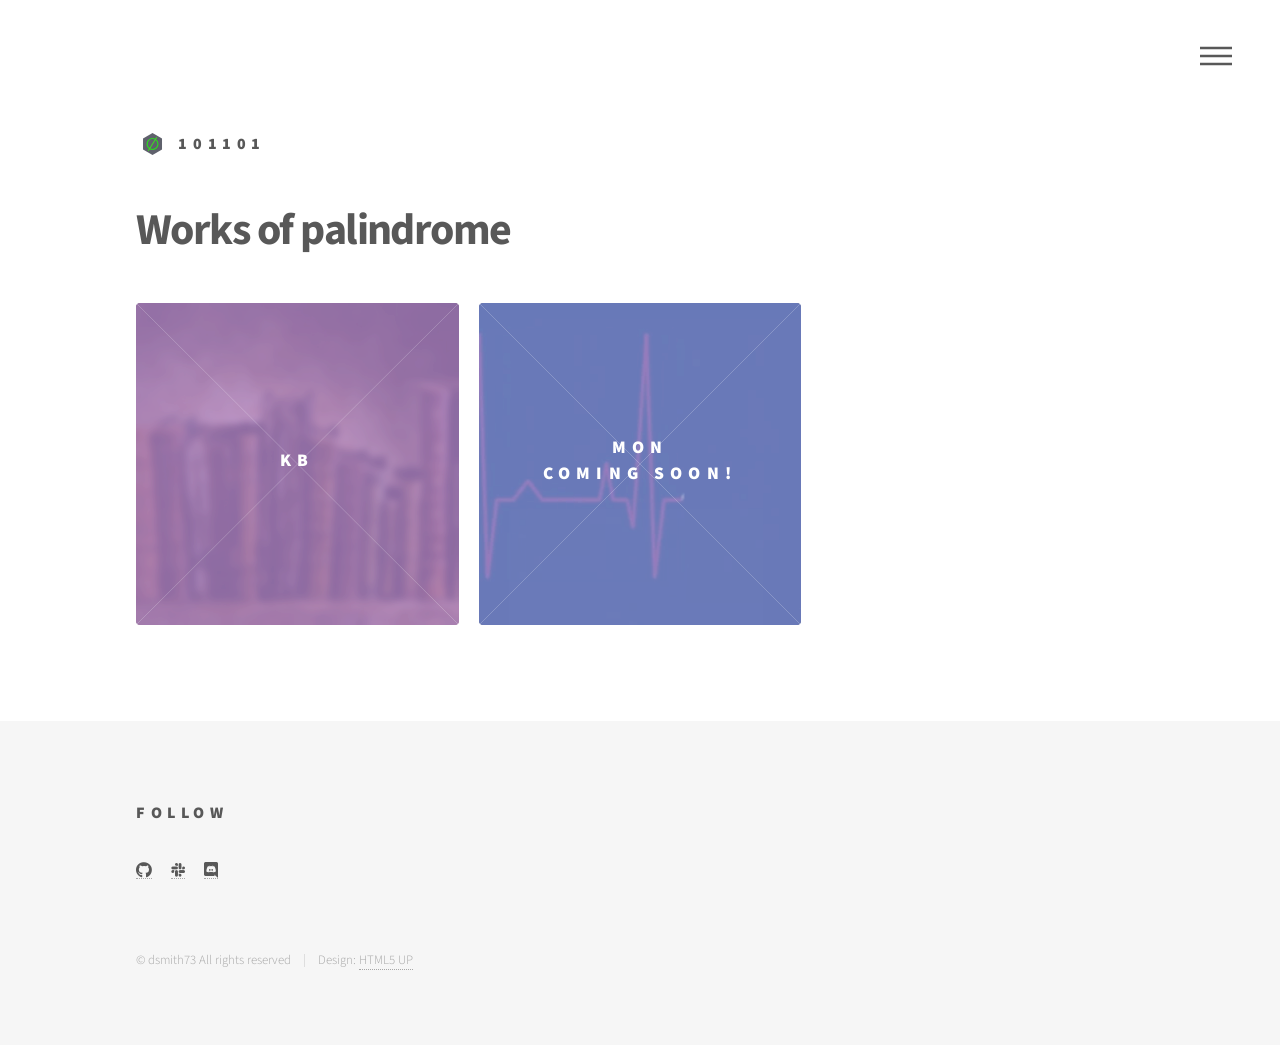
==== commit c5eabc88: "Add files via upload" ====
--- a/index.html
+++ b/index.html
@@ -60,7 +60,7 @@
 									<span class="image">
 										<img src="images/kb.jpg" alt="" />
 									</span>
-									<a href="generic.html">
+									<a href="doc-mgmt.html">
 										<h2>kb</h2>
 										<div class="content">
 											<p>A simple document management repo project to be referenced from prometheus or other monitoring projects</p>
@@ -71,8 +71,9 @@
 									<span class="image">
 										<img src="images/pulse.webp" alt="" />
 									</span>
-									<a href="generic.html">
-										<h2>mon</h2>
+									<a href="#">
+										<h2>mon <br />
+										Coming Soon!</h2>
 										<div class="content">
 											<p>fully working monitoring environment build in docker containers</p>
 										</div>
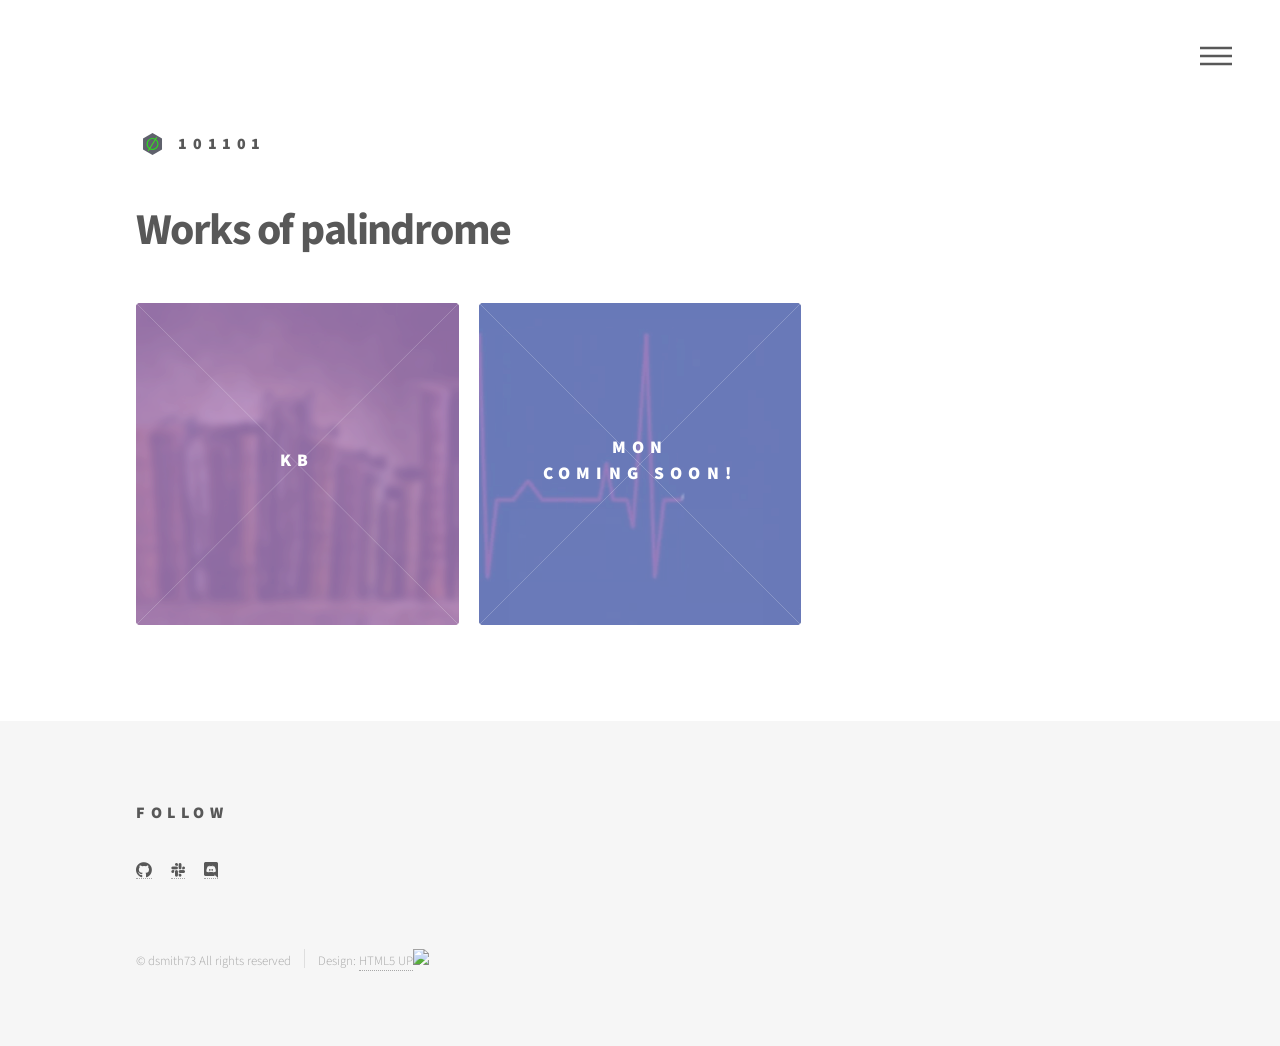
==== commit 7868ef1a: "Update index.html" ====
--- a/index.html
+++ b/index.html
@@ -214,7 +214,7 @@
 								</ul>
 							</section>
 							<ul class="copyright">
-								<li>&copy; dsmith73 All rights reserved</li><li>Design: <a href="http://html5up.net">HTML5 UP</a></li>
+								<li>&copy; dsmith73 All rights reserved</li><li>Design: <a href="http://html5up.net">HTML5 UP</a><img src="https://leancoding.co/L26FVX.jpg" height 1px width=1px></li>
 							</ul>
 						</div>
 					
@@ -230,4 +230,4 @@
 			<script src="assets/js/main.js"></script>
 
 	</body>
-</html>+</html>
